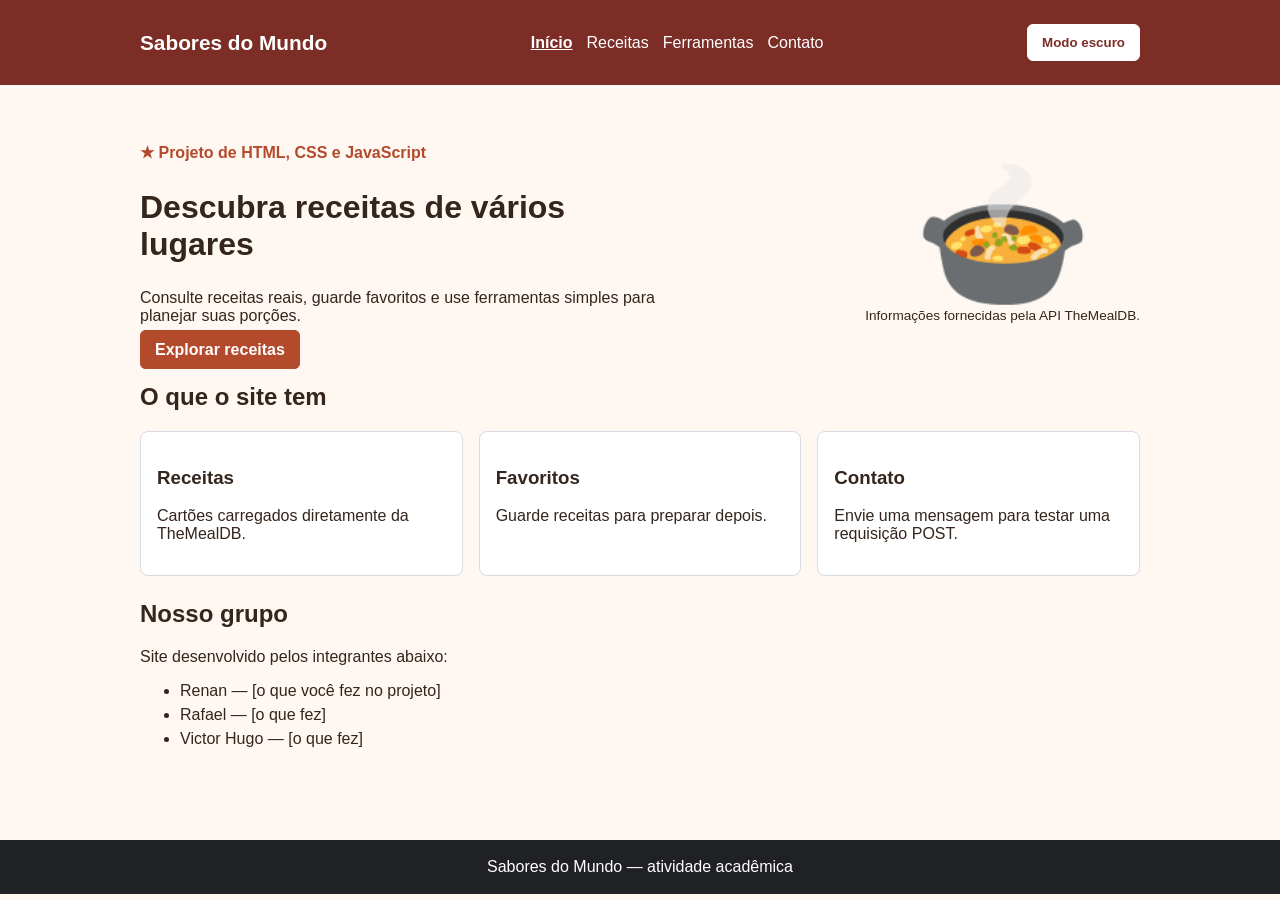
==== index.html @ b1ad2694 "Add files via upload" ====
<!DOCTYPE html>
<html lang="pt-BR">
<head>
  <meta charset="UTF-8">
  <meta name="viewport" content="width=device-width, initial-scale=1.0">
  <title>Sabores do Mundo | Início</title>
  <link rel="stylesheet" href="style.css">
</head>
<body>
  <header>
    <a class="logo" href="index.html">Sabores do Mundo</a>
    <nav aria-label="Menu principal">
      <a class="ativo" href="index.html">Início</a>
      <a href="explorar.html">Receitas</a>
      <a href="ferramentas.html">Ferramentas</a>
      <a href="contato.html">Contato</a>
    </nav>
    <button class="botao tema" type="button">Modo escuro</button>
  </header>

  <main>
    <section class="hero">
      <div>
        <p class="destaque">Projeto de HTML, CSS e JavaScript</p>
        <h1>Descubra receitas de vários lugares</h1>
        <p>Consulte receitas reais, guarde favoritos e use ferramentas simples para planejar suas porções.</p>
        <a class="botao" href="explorar.html">Explorar receitas</a>
      </div>
      <figure>
        <div class="globo" aria-label="Prato de comida">🍲</div>
        <figcaption>Informações fornecidas pela API TheMealDB.</figcaption>
      </figure>
    </section>

    <section>
      <h2>O que o site tem</h2>
      <div class="grade-info">
        <article><h3>Receitas</h3><p>Cartões carregados diretamente da TheMealDB.</p></article>
        <article><h3>Favoritos</h3><p>Guarde receitas para preparar depois.</p></article>
        <article><h3>Contato</h3><p>Envie uma mensagem para testar uma requisição POST.</p></article>
      </div>
    </section>

    <section class="grupo">
      <h2>Nosso grupo</h2>
      <p>Site desenvolvido pelos integrantes abaixo:</p>
      <ul>
        <li>Renan — [o que você fez no projeto]</li>
        <li>Rafael  — [o que fez]</li>
        <li>Victor Hugo — [o que fez]</li>
      </ul>
    </section>
  </main>

  <footer>Sabores do Mundo — atividade acadêmica</footer>
  <script src="script.js" defer></script>
</body>
</html>
---- style.css ----
/* ===== Base ===== */
body {
  margin: 0;
  font-family: Arial, sans-serif;
  font-size: 16px;
  color: #34251d;
  background: #fff8f2;
}

* { box-sizing: border-box; }

header, main, footer { padding: 18px max(20px, calc((100% - 1000px) / 2)); }

/* ===== Cabeçalho e menu (Flexbox) ===== */
header {
  display: flex;
  justify-content: space-between;
  align-items: center;
  gap: 16px;
  background: #7b2d26;
  color: white;
}

.logo { color: white; font-size: 1.3rem; font-weight: bold; text-decoration: none; }
nav { display: flex; align-items: center; gap: 14px; }
nav a { color: white; text-decoration: none; }
nav a:hover, nav a.ativo { text-decoration: underline; font-weight: bold; }

/* ===== Conteúdo ===== */
main { min-height: calc(100vh - 145px); }
section { margin: 24px 0; }
h1 { font-size: 2rem; }
.destaque { color: #b34a2c; font-weight: bold; }
.destaque::before { content: "★ "; }
.hero { display: flex; align-items: center; justify-content: space-between; gap: 32px; }
.hero > div { max-width: 540px; }
.hero figure { text-align: center; margin: 0; }
.globo { font-size: 9rem; line-height: 1; }
.hero figcaption { font-size: .85rem; }
.grupo li { margin: 6px 0; }

/* ===== Botões ===== */
.botao {
  margin: 6px 0;
  padding: 10px 14px;
  border: 1px solid #b34a2c;
  border-radius: 6px;
  color: white;
  background: #b34a2c;
  cursor: pointer;
  text-decoration: none;
  font-weight: bold;
}
.tema { background: white; color: #7b2d26; border-color: white; }
.botao:hover { filter: brightness(.9); }

/* ===== Grids e cartões ===== */
.grade-info, .grade-cartoes { display: grid; gap: 16px; }
.grade-info { grid-template-columns: repeat(3, 1fr); }
.grade-cartoes { grid-template-columns: repeat(3, 1fr); }

article, .painel, .cartao {
  padding: 16px;
  border: 1px solid #d8dbe4;
  border-radius: 8px;
  background: white;
}
.cartao { text-align: center; }
.cartao img { width: 150px; height: 90px; object-fit: contain; }
.cartao h2 { text-transform: capitalize; margin: 4px; font-size: 1.2rem; }
.cartao.favorito { border: 2px solid #b34a2c; background: hsl(20, 100%, 97%); }
.cartao.favorito h2::before { content: "♥ "; color: #b34a2c; }

aside {
  margin: 16px 0;
  padding: 14px 16px;
  border-left: 5px solid #b34a2c;
  border-radius: 6px;
  background: #fdeee4;
}

/* ===== Formulários ===== */
.filtros, .acoes { display: flex; flex-wrap: wrap; align-items: center; gap: 10px; margin: 14px 0; }
input, textarea { display: block; width: 100%; max-width: 450px; margin: 5px 0 14px; padding: 10px; border: 1px solid #9297a5; border-radius: 5px; }
input[type="search"] { display: inline-block; max-width: 300px; }
input[type="number"] { max-width: 160px; }
textarea { min-height: 110px; }
input:focus, textarea:focus { outline: 3px solid #f7b5b5; }
input::placeholder, textarea::placeholder { color: #8a7f78; }
.erro { border-color: #c0392b; color: #c0392b; }

footer { text-align: center; background: #202124; color: white; }

/* ===== Modo escuro (classe ligada pelo JavaScript no body) ===== */
.escuro { color: #f2f2f2; background: #1e1f23; }
.escuro article, .escuro .painel, .escuro .cartao { color: #f2f2f2; background: #2c2e34; border-color: #555; }
.escuro .cartao.favorito { border-color: #ffb199; }
.escuro aside { color: #f2f2f2; background: #2c2e34; }
.escuro input, .escuro textarea { color: #f2f2f2; background: #1e1f23; border-color: #777; }
.escuro .destaque { color: #ffb199; }
.escuro .erro { color: #ff8a80; border-color: #ff8a80; }

/* ===== Responsivo ===== */
@media (max-width: 900px) {
  .grade-cartoes { grid-template-columns: repeat(2, 1fr); }
}

@media (max-width: 700px) {
  header, .hero { flex-direction: column; align-items: flex-start; }
  nav { flex-wrap: wrap; }
  .grade-info, .grade-cartoes { grid-template-columns: 1fr; }
}
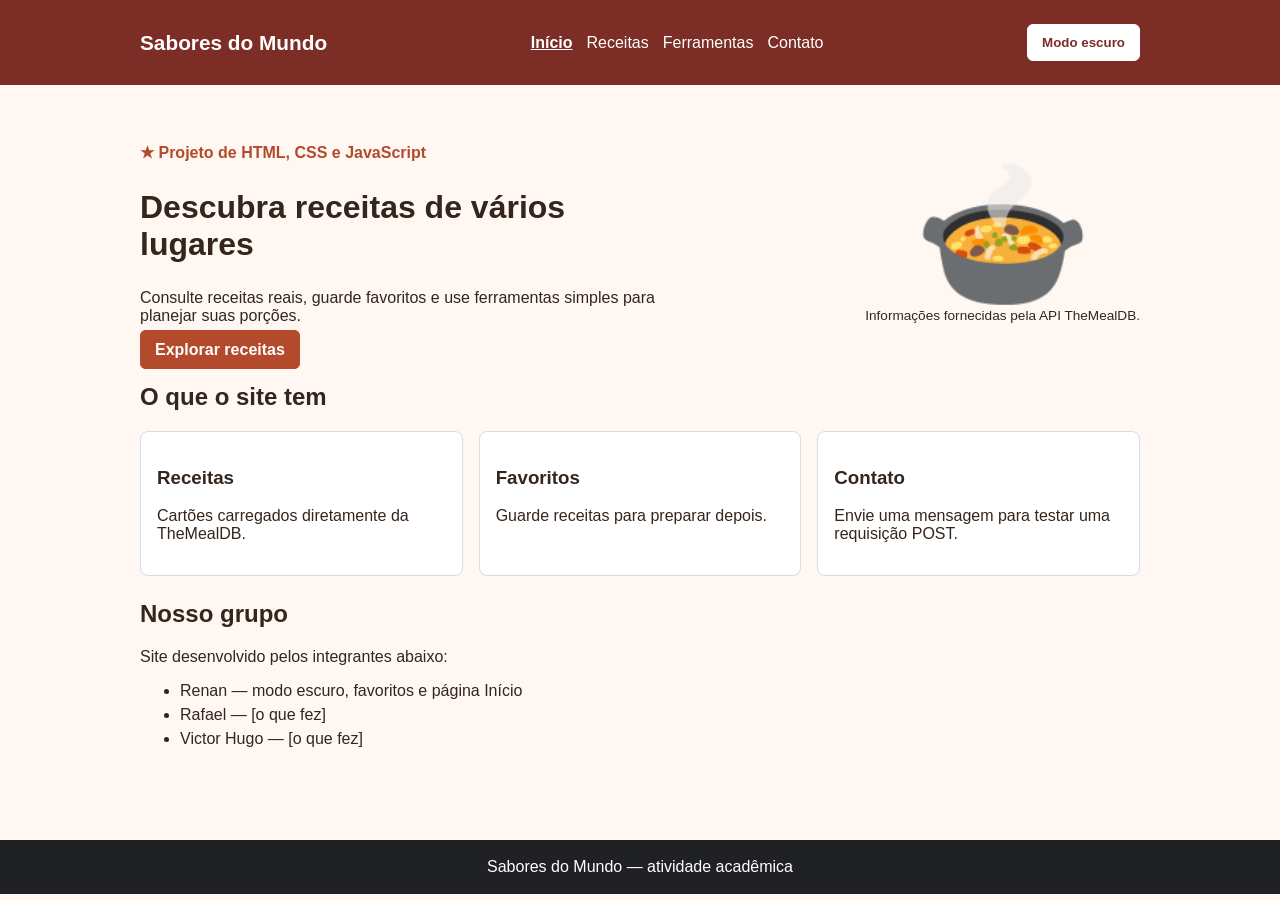
==== commit cbb234e4: "Update contribution details for Renan" ====
--- a/index.html
+++ b/index.html
@@ -45,7 +45,7 @@
       <h2>Nosso grupo</h2>
       <p>Site desenvolvido pelos integrantes abaixo:</p>
       <ul>
-        <li>Renan — [o que você fez no projeto]</li>
+        <li>Renan — modo escuro, favoritos e página Início</li>
         <li>Rafael  — [o que fez]</li>
         <li>Victor Hugo — [o que fez]</li>
       </ul>
